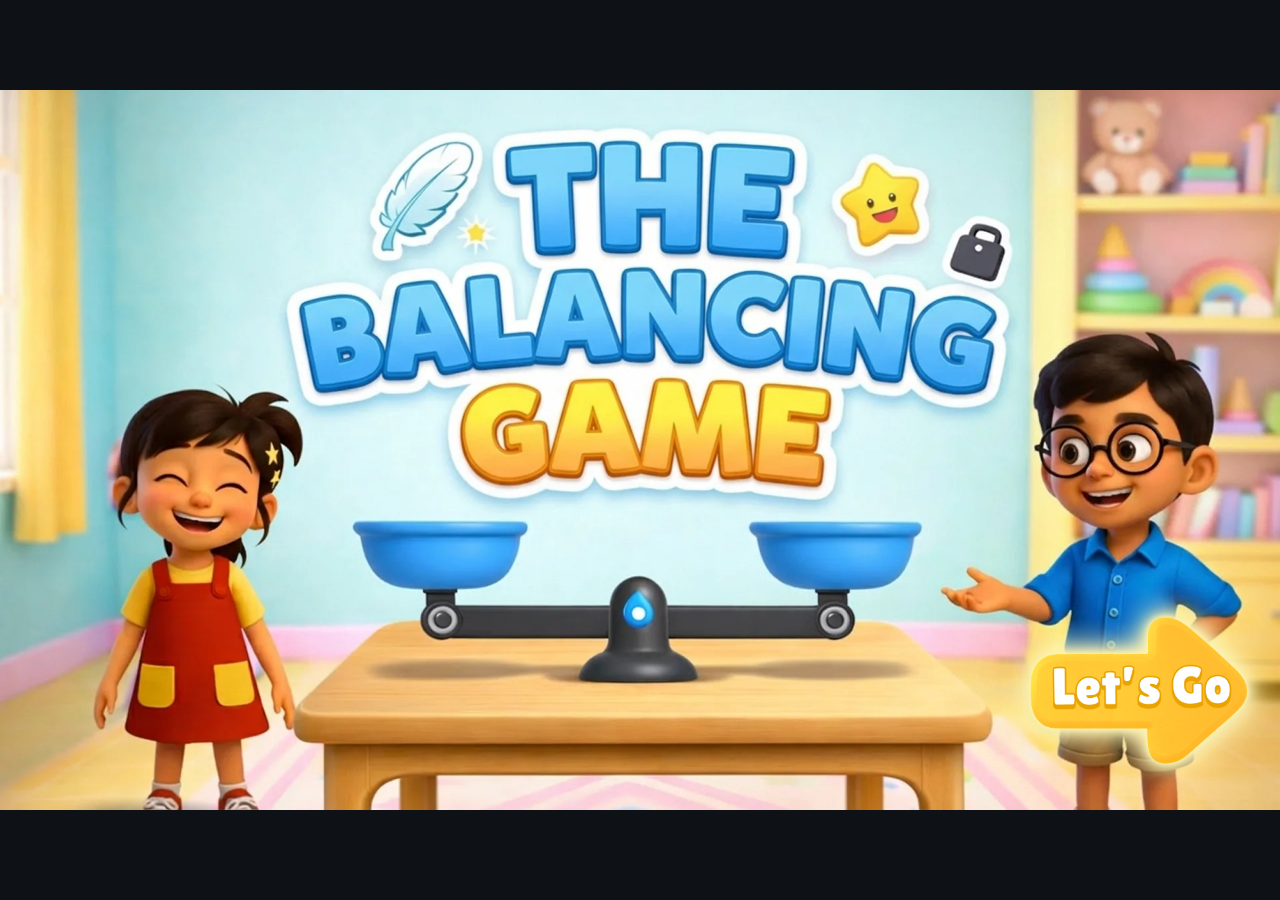
==== fancy-dress-2-web/index.html @ 0a11b591 "Responsive scaling, needle fixes, and WebP asset conversion - Responsive: fit-to-screen (contain) sc" ====
<!DOCTYPE html>
<html lang="en">
<head>
  <meta charset="UTF-8" />
  <meta name="viewport" content="width=device-width, initial-scale=1.0, maximum-scale=1.0, user-scalable=no" />
  <title>Fancy Dress 2 — Balancing Act</title>
  <link rel="stylesheet" href="css/style.css?v=2" />
  <link rel="stylesheet" href="needle-fix.css?v=2" />
</head>
<body>
  <div id="viewport">
    <div id="stage"></div>
  </div>
  <script src="js/data.js"></script>
  <script src="js/engine.js?v=2"></script>
  <script src="js/vo-sync.js"></script>
  <script src="js/controllers.js"></script>
  <script src="js/main.js"></script>
  <script src="needle-fix.js?v=2"></script>

  <!-- God Mode developer & testing suite (remove these tags to ship the learner build) -->
  <link rel="stylesheet" href="god-mode/god-mode.css" />
  <script src="god-mode/god-mode-utils.js"></script>
  <script src="god-mode/god-mode-integration.js"></script>
  <script src="god-mode/god-mode-live-editor.js"></script>
  <script src="god-mode/god-mode-animation-bar.js"></script>
  <script src="god-mode/god-mode-qa.js"></script>
  <script src="god-mode/god-mode-ux-review.js"></script>
  <script src="god-mode/god-mode-vo-debug.js"></script>
  <script src="god-mode/god-mode.js"></script>
</body>
</html>
---- fancy-dress-2-web/css/style.css ----
@font-face {
  font-family: "Lilita One";
  src: url("../assets/fonts/LilitaOne-Regular.ttf") format("truetype");
  font-weight: normal;
  font-display: swap;
}

* { margin: 0; padding: 0; box-sizing: border-box; }
/* no text carets, no accidental text selection, no image dragging anywhere in the game */
#stage, #stage * {
  caret-color: transparent;
  -webkit-user-select: none; -moz-user-select: none; user-select: none;
  -webkit-user-drag: none; -webkit-touch-callout: none;
}
#stage img { -webkit-user-drag: none; user-select: none; pointer-events: none; }
html, body {
  width: 100%; height: 100%; overflow: hidden;
  background: #0e1116;
  font-family: "Lilita One", system-ui, sans-serif;
}
#viewport {
  position: fixed; inset: 0; overflow: hidden;
  display: flex; align-items: center; justify-content: center;
}
#stage {
  position: absolute; left: 50%; top: 50%;
  transform: translate(-50%, -50%) scale(1);
  transform-origin: center center;
  overflow: hidden;
  background: #000;
}

.unode {
  position: absolute;
  transform-origin: 50% 50%;
  will-change: transform;
  pointer-events: none; /* only elements wired with a click handler opt back in (see engine onClick) */
}

.utext { display: flex; overflow: visible; }
.utext-inner {
  font-family: "Lilita One", system-ui, sans-serif;
  line-height: 1.05;
  width: 100%;
  white-space: pre-wrap;
  word-break: break-word;
  letter-spacing: 0.005em;
}

.unode.pressed { filter: brightness(0.92); }
.unode[data-interactable="1"], .unode[data-interactable="0"] { cursor: pointer; }
.unode[data-interactable="0"] { cursor: default; }

/* runtime-spawned cubes */
.cube {
  position: absolute;
  background-repeat: no-repeat;
  background-position: center;
  background-size: contain;
  transform-origin: 50% 50%;
  pointer-events: none;
}

/* simplified hint: pulsing ring on target (stand-in for the animated hand prefab) */
/* soft circular glow fallback (used only where there is no authored glow/hand) */
.hint-ring {
  position: absolute; inset: -8%;
  border-radius: 50%;
  box-shadow: 0 0 0 6px rgba(255, 214, 63, 0.85), 0 0 26px 6px rgba(255, 214, 63, 0.55);
  pointer-events: none;
  animation: hintpulse 0.9s ease-in-out infinite;
}
@keyframes hintpulse {
  0%, 100% { transform: scale(1); opacity: 0.95; }
  50% { transform: scale(1.06); opacity: 0.5; }
}

/* animated hand / pointer nudge (tutorial cue) */
/* frame_00_delay-0.02s.webp is a large, mostly-transparent square canvas with the
   pointing hand centred, so the box is sized generously and the animation plays itself. */
.hint-hand {
  position: absolute;
  width: 210px; height: 210px;   /* JS anchors the gif's fingertip onto the target */
  background: url('../assets/img/frame_00_delay-0.02s.webp') center/contain no-repeat;
  pointer-events: none;
  z-index: 60;
  transform-origin: 50% 38%;
  animation: handtap 1.1s ease-in-out infinite;
  filter: drop-shadow(0 6px 8px rgba(0,0,0,0.28));
}
@keyframes handtap {
  0%, 100% { transform: translate(0, 10px) scale(1); }
  45%      { transform: translate(0, -4px) scale(0.96); }
  60%      { transform: translate(0, -4px) scale(0.96); }
}
@media (prefers-reduced-motion: reduce) {
  .hint-hand { animation: none; }
  .hint-ring { animation: none; }
  #rotate-overlay .rotate-phone { animation: none; }
}

/* "Please rotate your device" overlay — shown on touch devices in portrait */
#rotate-overlay {
  position: fixed; inset: 0;
  display: none;
  flex-direction: column;
  align-items: center; justify-content: center;
  background: #0e1116;
  color: #fff;
  text-align: center;
  padding: 24px;
  z-index: 100000;
}
#rotate-overlay.show { display: flex; }
#rotate-overlay .rotate-phone {
  font-size: 84px;
  line-height: 1;
  transform-origin: 50% 50%;
  animation: rotatehint 1.8s ease-in-out infinite;
}
#rotate-overlay .rotate-text {
  font-family: "Lilita One", system-ui, sans-serif;
  font-size: 28px;
  margin-top: 22px;
}
#rotate-overlay .rotate-sub {
  font-family: system-ui, sans-serif;
  font-size: 15px;
  opacity: 0.65;
  margin-top: 10px;
}
@keyframes rotatehint {
  0%, 28%   { transform: rotate(0deg); }
  60%, 100% { transform: rotate(-90deg); }
}

/* confetti */
.confetti-layer { position: absolute; inset: 0; pointer-events: none; z-index: 9999; overflow: visible; }
.confetti-piece { position: absolute; border-radius: 2px; will-change: transform, opacity; }
---- fancy-dress-2-web/needle-fix.css ----
#stage [data-name="needle"] {
  position: absolute !important;

  /* Automatically centers an 87px needle.
     For a 251px parent, this becomes left: 82px. */
  left: calc(50% - 43.5px) !important;
  top: 100px !important;

  width: 87px !important;
  height: 97px !important;

  /* Pivot on the bearing dot (~62% down) where the needle meets the fulcrum, so
     the tip sweeps a wide, obvious arc like a real gauge — a centre pivot just
     spins it in place and the tilt barely reads. */
  transform-origin: 50% 62% !important;

  will-change: transform;
  pointer-events: none;
}
---- fancy-dress-2-web/god-mode/god-mode.css ----
/* god-mode.css — self-contained styling for the Balancing Act God Mode suite.
   All panels are position:fixed at very high z-index, OUTSIDE the scaled #stage,
   so they render crisp at native size regardless of the game's zoom. */

:root {
  --godAccent:  #3DF5C4;
  --godAccent2: #7C6BFF;
  --godPink:    #FF6FD8;
  --godInk:     #EAF6FF;
  --godMuted:   rgba(190,215,230,.62);
  --godGlass:   rgba(18,24,34,.92);
  --godGlassHi: rgba(40,52,72,.6);
  --godLine:    rgba(120,170,200,.16);
  --godRed:     #ff6b6b;
  --godGreen:   #3bceac;
  --godAmber:   #ffb648;
}

#godModeRoot, #godBadge, #uxPanel, #gmAnimBar, #gmEditPanel, #gmSelBox { font-family: system-ui, -apple-system, "Segoe UI", sans-serif; }

/* ---------------- badge ---------------- */
#godBadge {
  position: fixed; top: 10px; left: 50%; transform: translateX(-50%);
  z-index: 100002; padding: 6px 14px; border-radius: 20px;
  background: linear-gradient(90deg, var(--godAccent), var(--godAccent2));
  color: #06121a; font-weight: 800; letter-spacing: .05em; font-size: 13px;
  box-shadow: 0 4px 20px rgba(61,245,196,.4); cursor: pointer; user-select: none;
  animation: godBadgePulse 1.6s ease-in-out infinite;
}
@keyframes godBadgePulse { 0%,100%{ box-shadow:0 4px 20px rgba(61,245,196,.35);} 50%{ box-shadow:0 4px 30px rgba(124,107,255,.6);} }

/* ---------------- main panel ---------------- */
#godPanel {
  position: fixed; top: 14px; right: 14px; width: 320px; max-height: 92vh;
  z-index: 100000; display: flex; flex-direction: column;
  background: var(--godGlass); color: var(--godInk);
  border: 1px solid var(--godLine); border-radius: 14px; overflow: hidden;
  box-shadow: 0 18px 60px rgba(0,0,0,.55); backdrop-filter: blur(14px) saturate(1.3);
  -webkit-backdrop-filter: blur(14px) saturate(1.3);
}
#godPanelHeader {
  display: flex; align-items: center; justify-content: space-between;
  padding: 10px 12px; cursor: grab; user-select: none;
  background: linear-gradient(90deg, rgba(61,245,196,.18), rgba(124,107,255,.18));
  border-bottom: 1px solid var(--godLine);
}
#godPanelHeader:active { cursor: grabbing; }
.godTitle { font-weight: 800; font-size: 13px; }
#godMinBtn {
  width: 24px; height: 24px; border-radius: 6px; border: 1px solid var(--godLine);
  background: var(--godGlassHi); color: var(--godInk); cursor: pointer; font-size: 16px; line-height: 1;
}
#godPanelBody { overflow-y: auto; padding: 4px 12px 12px; }
#godPanel.godMin #godPanelBody { display: none; }

.godSec { padding: 8px 0; border-bottom: 1px solid var(--godLine); }
.godSec:last-child { border-bottom: none; }
.godSec h4 { margin: 4px 0 6px; font-size: 11px; text-transform: uppercase; letter-spacing: .08em; color: var(--godMuted); }
.godBtns { display: flex; flex-wrap: wrap; gap: 6px; margin-bottom: 4px; }
.godChks { display: flex; flex-wrap: wrap; gap: 8px; font-size: 12px; }
.godChks label { display: flex; align-items: center; gap: 5px; cursor: pointer; }
.godHint { font-size: 10.5px; color: var(--godMuted); line-height: 1.5; margin-top: 6px; }

#godPanel button, .gmEditBtn, .gmAnimBtn, .uxClose {
  border: 1px solid var(--godLine); background: var(--godGlassHi); color: var(--godInk);
  padding: 6px 9px; border-radius: 8px; font-size: 12px; cursor: pointer; transition: .12s;
}
#godPanel button:hover, .gmEditBtn:hover, .gmAnimBtn:hover { background: rgba(61,245,196,.22); border-color: var(--godAccent); }
#godPanel button.on { background: linear-gradient(90deg, var(--godAccent), var(--godAccent2)); color: #06121a; font-weight: 700; }
.godPrimary { background: linear-gradient(90deg, rgba(61,245,196,.35), rgba(124,107,255,.35)) !important; font-weight: 700; }

/* qa output */
#qaOutput { margin-top: 6px; max-height: 190px; overflow-y: auto; font: 11.5px/1.5 ui-monospace, Menlo, Consolas, monospace; background: rgba(0,0,0,.28); border-radius: 8px; padding: 6px 8px; }
.qa-line { white-space: pre-wrap; }
.qa-header { color: var(--godAccent); font-weight: 700; margin-top: 4px; }
.qa-pass { color: var(--godGreen); }
.qa-fail { color: var(--godRed); font-weight: 600; }
.qa-warn { color: var(--godAmber); }
.qa-info { color: var(--godMuted); }

/* VO sync debugger readout */
#voOutput { margin-top: 6px; font: 11.5px/1.5 ui-monospace, Menlo, Consolas, monospace; background: rgba(0,0,0,.28); border-radius: 8px; padding: 6px 8px; min-height: 8px; }
#voOutput:empty { display: none; }
.vo-row { display: flex; justify-content: space-between; gap: 10px; }
.vo-row span { color: var(--godMuted); }
.vo-row b { color: #e8ecff; font-weight: 600; }
.vo-ok b, .vo-ok { color: var(--godGreen); }
.vo-bad b, .vo-bad { color: var(--godRed); }
.vo-verdict { font-weight: 700; margin-bottom: 4px; }

/* scrollbars */
#godPanelBody::-webkit-scrollbar, #qaOutput::-webkit-scrollbar, #uxOutput::-webkit-scrollbar, #gmAnimBar::-webkit-scrollbar { width: 8px; }
#godPanelBody::-webkit-scrollbar-thumb, #qaOutput::-webkit-scrollbar-thumb, #uxOutput::-webkit-scrollbar-thumb { background: rgba(124,107,255,.5); border-radius: 8px; }

/* ---------------- UX panel ---------------- */
#uxPanel {
  position: fixed; bottom: 14px; left: 14px; width: 340px; max-height: 60vh; z-index: 100001;
  display: flex; flex-direction: column; background: var(--godGlass); color: var(--godInk);
  border: 1px solid var(--godLine); border-radius: 14px; overflow: hidden;
  box-shadow: 0 18px 60px rgba(0,0,0,.55); backdrop-filter: blur(14px);
}
.uxHeader { display: flex; align-items: center; justify-content: space-between; padding: 9px 12px; font-weight: 800; font-size: 12px; background: linear-gradient(90deg, rgba(255,111,216,.2), rgba(124,107,255,.2)); border-bottom: 1px solid var(--godLine); }
.uxClose { width: 22px; height: 22px; padding: 0; }
#uxOutput { overflow-y: auto; padding: 8px 12px; font: 12px/1.55 system-ui; }
.ux-line { margin: 2px 0; }
.ux-header { color: var(--godPink); font-weight: 700; margin-top: 6px; }
.ux-issue { color: var(--godRed); }
.ux-warn { color: var(--godAmber); }
.ux-good { color: var(--godGreen); }
.ux-info { color: var(--godMuted); }

/* on-stage highlights */
.uxIssue { outline: 3px solid var(--godRed) !important; outline-offset: 1px; box-shadow: 0 0 14px rgba(255,107,107,.7) !important; }
.uxWarning { outline: 3px solid var(--godAmber) !important; outline-offset: 1px; }
.uxGood { outline: 2px solid var(--godGreen) !important; outline-offset: 1px; }

/* ---------------- Live Layout Editor ---------------- */
#gmEditPanel {
  position: fixed; top: 14px; left: 14px; width: 300px; max-height: 92vh; z-index: 100001;
  display: flex; flex-direction: column; background: var(--godGlass); color: var(--godInk);
  border: 1px solid var(--godLine); border-radius: 14px; overflow: hidden; box-shadow: 0 18px 60px rgba(0,0,0,.55);
  backdrop-filter: blur(14px);
}
.gmEditHead { display: flex; align-items: center; justify-content: space-between; padding: 9px 12px; font-weight: 800; font-size: 12px; background: linear-gradient(90deg, rgba(61,245,196,.2), rgba(124,107,255,.2)); border-bottom: 1px solid var(--godLine); }
.gmEditClose { width: 22px; height: 22px; border: 1px solid var(--godLine); background: var(--godGlassHi); color: var(--godInk); border-radius: 6px; cursor: pointer; }
.gmEditBody { padding: 10px 12px; overflow-y: auto; }
.gmEditSelect, .gmAnimSelect { width: 100%; padding: 6px; border-radius: 8px; background: var(--godGlassHi); color: var(--godInk); border: 1px solid var(--godLine); font-size: 12px; margin-bottom: 8px; }
.gmEditRow2 { display: flex; flex-wrap: wrap; gap: 6px; margin: 6px 0; }
.gmEditChk { display: flex; align-items: center; gap: 4px; font-size: 11.5px; }
.gmEditFields { display: grid; grid-template-columns: 1fr 1fr; gap: 6px; margin: 8px 0; }
.gmEditField { display: flex; flex-direction: column; font-size: 10.5px; color: var(--godMuted); }
.gmEditField input { padding: 5px 6px; border-radius: 6px; border: 1px solid var(--godLine); background: rgba(0,0,0,.25); color: var(--godInk); font-size: 12px; }
.gmEditText { width: 100%; border-radius: 8px; border: 1px solid var(--godLine); background: rgba(0,0,0,.25); color: var(--godInk); padding: 6px; font-size: 12px; resize: vertical; }
.gmEditWarn { border-color: var(--godRed) !important; color: #ffd0d0 !important; }
.gmEditMsg { font-size: 11px; color: var(--godAccent); min-height: 14px; margin-top: 6px; }

/* selection box */
#gmSelBox { position: fixed; z-index: 100003; border: 2px solid var(--godAccent); pointer-events: none; }
#gmSelBox .gmSelH { position: absolute; width: 11px; height: 11px; background: var(--godAccent); border: 1px solid #06121a; border-radius: 2px; pointer-events: auto; }
#gmSelBox .gmSelLabel { position: absolute; top: -22px; left: 0; background: var(--godAccent); color: #06121a; font: 700 11px system-ui; padding: 1px 6px; border-radius: 5px; white-space: nowrap; }
.gmSelH-nw{left:-6px;top:-6px;cursor:nwse-resize}.gmSelH-n{left:calc(50% - 5px);top:-6px;cursor:ns-resize}.gmSelH-ne{right:-6px;top:-6px;cursor:nesw-resize}
.gmSelH-e{right:-6px;top:calc(50% - 5px);cursor:ew-resize}.gmSelH-se{right:-6px;bottom:-6px;cursor:nwse-resize}.gmSelH-s{left:calc(50% - 5px);bottom:-6px;cursor:ns-resize}
.gmSelH-sw{left:-6px;bottom:-6px;cursor:nesw-resize}.gmSelH-w{left:-6px;top:calc(50% - 5px);cursor:ew-resize}

/* ---------------- Animation Ideas bar ---------------- */
#gmAnimBar {
  position: fixed; bottom: 14px; right: 14px; width: 320px; max-height: 60vh; z-index: 100001; overflow-y: auto;
  background: var(--godGlass); color: var(--godInk); border: 1px solid var(--godLine); border-radius: 14px;
  padding: 10px 12px; box-shadow: 0 18px 60px rgba(0,0,0,.55); backdrop-filter: blur(14px); font-size: 12px;
}
.gmAnimRow { display: flex; flex-wrap: wrap; gap: 6px; margin: 6px 0; align-items: center; }
.gmAnimHead { font-size: 12px; }
.gmAnimChips { display: flex; flex-wrap: wrap; gap: 6px; margin: 6px 0; }
.gmAnimChip { border: 1px solid var(--godLine); background: var(--godGlassHi); color: var(--godInk); padding: 5px 8px; border-radius: 14px; font-size: 11.5px; cursor: pointer; }
.gmAnimChip:hover { border-color: var(--godAccent); }
.gmAnimChip.previewing { background: rgba(61,245,196,.25); border-color: var(--godAccent); }
.gmAnimChip.applied { background: linear-gradient(90deg, var(--godAccent), var(--godAccent2)); color: #06121a; font-weight: 700; }
.gmAnimCode { margin-top: 8px; background: rgba(0,0,0,.35); border-radius: 8px; padding: 8px; }
.gmAnimCode pre { white-space: pre-wrap; font: 11px/1.5 ui-monospace, Consolas, monospace; color: #cfe; max-height: 160px; overflow: auto; }
.gmAnimToast { color: var(--godAccent); font-size: 11px; min-height: 14px; }

/* ---------------- visual debug overlays ---------------- */
body.godShowBounds #stage .unode { outline: 1px solid rgba(61,245,196,.45); }
body.godShowTextBoxes #stage .utext { outline: 1px dashed var(--godPink); outline-offset: -1px; }
body.godShowSlots #stage .cube,
body.godShowSlots #stage [data-name^="Ball"] { outline: 2px solid var(--godAccent2); }
body.godShowSafeArea #stage::after {
  content: ""; position: absolute; left: 5%; top: 5%; right: 5%; bottom: 5%;
  border: 2px dashed rgba(124,107,255,.8); pointer-events: none; z-index: 99998;
}
body.godPauseAnimations #stage *, body.godPauseAnimations .hint-hand, body.godPauseAnimations .confetti-piece { animation-play-state: paused !important; }
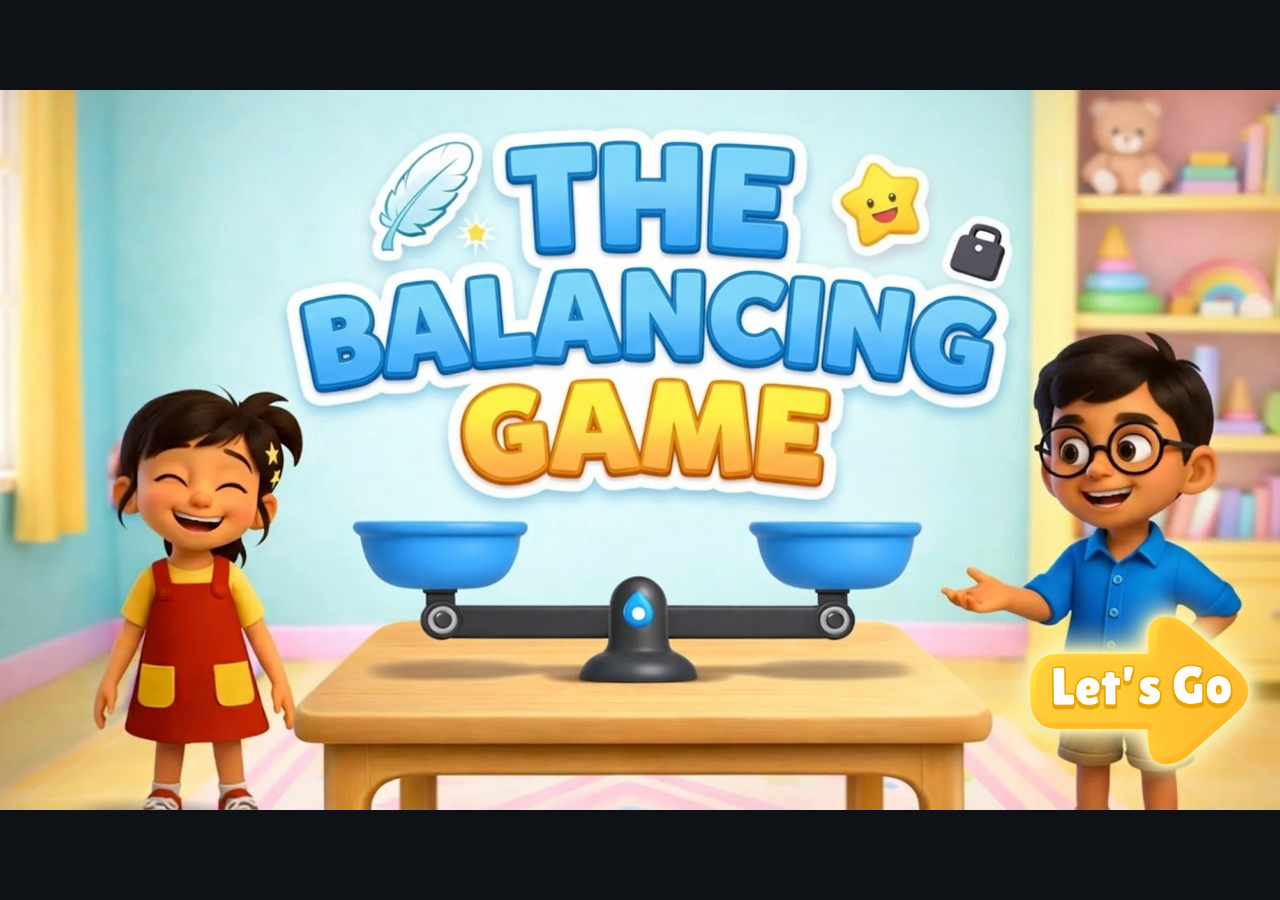
==== commit 520170f8: "QA pass: item seating, block stacking, asset warm-up, confetti cheer, narration cues Item seating (f" ====
--- a/fancy-dress-2-web/index.html
+++ b/fancy-dress-2-web/index.html
@@ -4,7 +4,10 @@
   <meta charset="UTF-8" />
   <meta name="viewport" content="width=device-width, initial-scale=1.0, maximum-scale=1.0, user-scalable=no" />
   <title>Fancy Dress 2 — Balancing Act</title>
-  <link rel="stylesheet" href="css/style.css?v=2" />
+  <!-- The display face is used by the very first line of text; preloading it means the text is
+       drawn in Lilita One from the start instead of swapping fonts and re-flowing. -->
+  <link rel="preload" href="assets/fonts/LilitaOne-Regular.ttf" as="font" type="font/ttf" crossorigin />
+  <link rel="stylesheet" href="css/style.css?v=8" />
   <link rel="stylesheet" href="needle-fix.css?v=2" />
 </head>
 <body>
@@ -12,9 +15,10 @@
     <div id="stage"></div>
   </div>
   <script src="js/data.js"></script>
-  <script src="js/engine.js?v=2"></script>
-  <script src="js/vo-sync.js"></script>
-  <script src="js/controllers.js"></script>
+  <script src="js/sfx.js?v=8"></script>
+  <script src="js/engine.js?v=8"></script>
+  <script src="js/vo-sync.js?v=8"></script>
+  <script src="js/controllers.js?v=8"></script>
   <script src="js/main.js"></script>
   <script src="needle-fix.js?v=2"></script>
 
--- a/fancy-dress-2-web/css/style.css
+++ b/fancy-dress-2-web/css/style.css
@@ -137,3 +137,24 @@
 /* confetti */
 .confetti-layer { position: absolute; inset: 0; pointer-events: none; z-index: 9999; overflow: visible; }
 .confetti-piece { position: absolute; border-radius: 2px; will-change: transform, opacity; }
+
+/* "pop" cue — the thing being named bounces as the narration reaches its name, so the words
+   and the objects on screen are tied together. Driven by Engine.pop(); two keyframe sets
+   because spawned blocks are centred with a translate that the animation must preserve. */
+@keyframes vopop {
+  0%   { transform: scale(1); }
+  32%  { transform: scale(1.13); }
+  62%  { transform: scale(0.985); }
+  100% { transform: scale(1); }
+}
+@keyframes vopop-centred {
+  0%   { transform: translate(-50%, -50%) scale(1); }
+  32%  { transform: translate(-50%, -50%) scale(1.15); }
+  62%  { transform: translate(-50%, -50%) scale(0.985); }
+  100% { transform: translate(-50%, -50%) scale(1); }
+}
+.vo-pop { animation: vopop 0.5s cubic-bezier(.34, 1.4, .64, 1) both; }
+.cube:not(.plate-sample).vo-pop { animation-name: vopop-centred; }
+@media (prefers-reduced-motion: reduce) {
+  .vo-pop { animation: none; }
+}
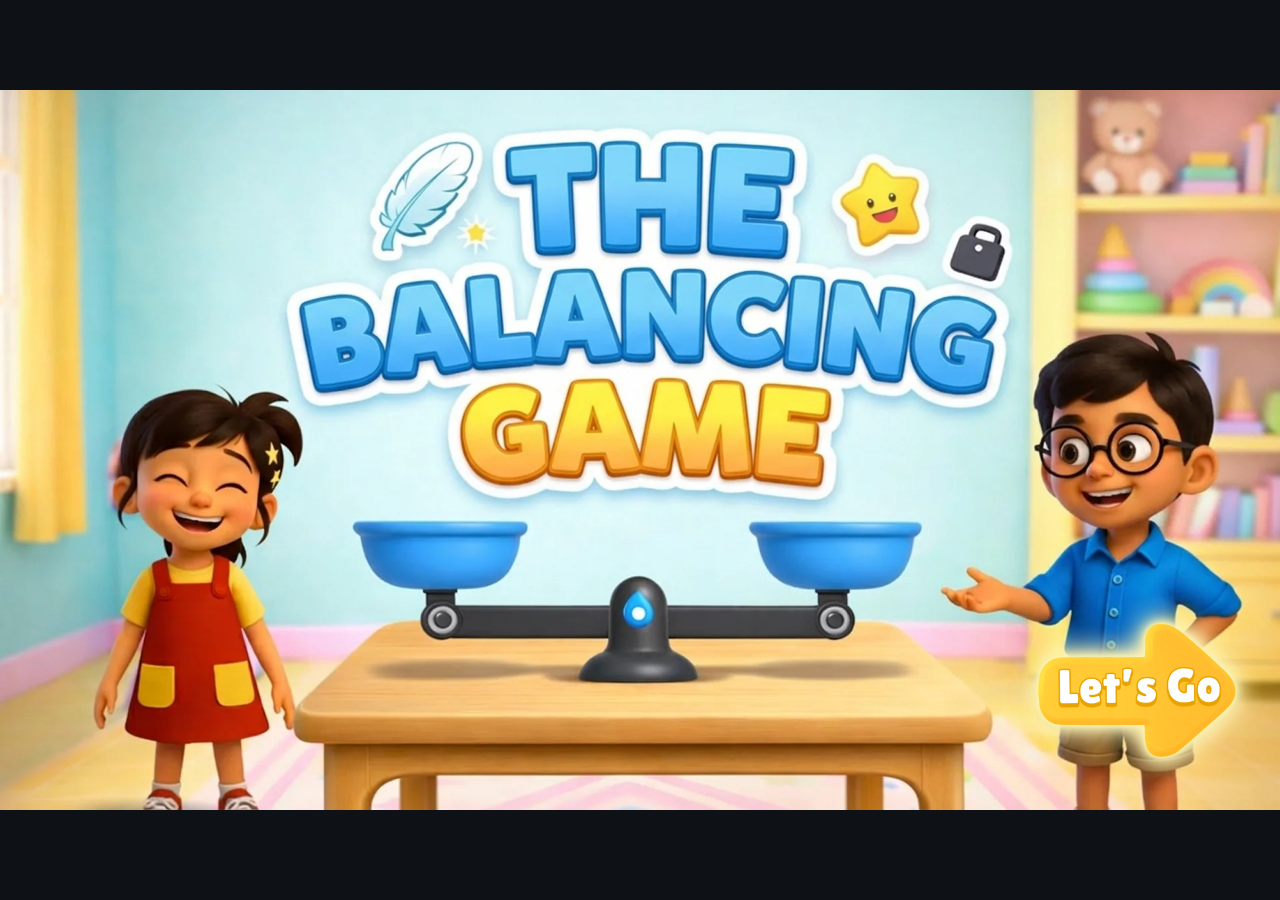
==== commit 99671aed: "Fix QA cursor, lock-out, feedback and idle-nudge defects across all levels Cursor and locked-state (" ====
--- a/fancy-dress-2-web/index.html
+++ b/fancy-dress-2-web/index.html
@@ -7,7 +7,7 @@
   <!-- The display face is used by the very first line of text; preloading it means the text is
        drawn in Lilita One from the start instead of swapping fonts and re-flowing. -->
   <link rel="preload" href="assets/fonts/LilitaOne-Regular.ttf" as="font" type="font/ttf" crossorigin />
-  <link rel="stylesheet" href="css/style.css?v=8" />
+  <link rel="stylesheet" href="css/style.css?v=28" />
   <link rel="stylesheet" href="needle-fix.css?v=2" />
 </head>
 <body>
@@ -16,9 +16,9 @@
   </div>
   <script src="js/data.js"></script>
   <script src="js/sfx.js?v=8"></script>
-  <script src="js/engine.js?v=8"></script>
+  <script src="js/engine.js?v=31"></script>
   <script src="js/vo-sync.js?v=8"></script>
-  <script src="js/controllers.js?v=8"></script>
+  <script src="js/controllers.js?v=30"></script>
   <script src="js/main.js"></script>
   <script src="needle-fix.js?v=2"></script>
 
--- a/fancy-dress-2-web/css/style.css
+++ b/fancy-dress-2-web/css/style.css
@@ -11,6 +11,14 @@
   caret-color: transparent;
   -webkit-user-select: none; -moz-user-select: none; user-select: none;
   -webkit-user-drag: none; -webkit-touch-callout: none;
+  /* No platform tap flash. A wired control keeps pointer-events:auto even while it is switched off,
+     so mobile Chromium and WebKit count it as a tap target and paint their own translucent blue
+     rectangle over it the moment a finger lands — before any script runs, and regardless of the
+     interactable guard that correctly refuses the tap. That is what made a completed option card
+     appear to highlight on the post-answer screen while nothing actually happened, and why it only
+     showed on touch devices. This suppresses the browser's overlay only; the game's own pressed and
+     locked-out styling is untouched. */
+  -webkit-tap-highlight-color: transparent;
 }
 #stage img { -webkit-user-drag: none; user-select: none; pointer-events: none; }
 html, body {
@@ -48,8 +56,82 @@
 }
 
 .unode.pressed { filter: brightness(0.92); }
-.unode[data-interactable="1"], .unode[data-interactable="0"] { cursor: pointer; }
+
+/* ---- primary buttons: Next / finalNext / Try again / Check ----
+   The authored art is the same flat pill for all four — one solid blue, no bevel, no shadow — so on
+   the wooden table it reads as a painted-on label rather than something to press. drop-shadow()
+   follows the sprite's own alpha, so a hard offset shadow in a darker blue gives the pill a solid
+   bottom lip: the bump. No art is replaced; the sprite is untouched.
+
+   Two states, nothing else — no shine, no flash:
+     up    — sitting on an 8px bump, waiting to be pressed
+     down  — .pressed: margin-top pushes the button 8px down while the lip shrinks to 0, so the cap
+             physically travels into its own base and the whole thing goes a dark tone.
+
+   The travel uses margin-top, not transform: these nodes carry an inline transform from setScale()
+   (Next breathes, Try again pulses) that a transform here would overwrite. Margins apply to
+   absolutely positioned elements, so it moves without touching that.
+
+   Names come from the Unity export and vary ("finalNext Btn ", "Tryagain Btn (1)"), hence ^=. */
+.unode:is([data-name="Next Btn"], [data-name^="finalNext Btn"],
+          [data-name^="Tryagain Btn"], [data-name^="Check Btn"]) {
+  filter:
+    drop-shadow(0 8px 0 #1f86ba)                 /* the bump it stands on */
+    drop-shadow(0 11px 9px rgba(15, 40, 58, 0.34));
+  transition: filter 0.08s ease-out, margin-top 0.08s ease-out;
+}
+/* pressed — dark tone, and the cap sinks the full height of the bump */
+.unode:is([data-name="Next Btn"], [data-name^="finalNext Btn"],
+          [data-name^="Tryagain Btn"], [data-name^="Check Btn"]).pressed {
+  margin-top: 8px;
+  filter:
+    drop-shadow(0 0 0 #1f86ba)
+    drop-shadow(0 2px 3px rgba(15, 40, 58, 0.3))
+    brightness(0.78) saturate(0.92);
+}
+/* switched off — same dark tone, sunk and left there, so "not available" and "being pressed" read
+   as one idea rather than two. Driven off [data-interactable], the game's own enabled flag. */
+.unode:is([data-name="Next Btn"], [data-name^="finalNext Btn"],
+          [data-name^="Tryagain Btn"], [data-name^="Check Btn"])[data-interactable="0"] {
+  margin-top: 8px;
+  filter:
+    drop-shadow(0 0 0 #55707f)
+    drop-shadow(0 2px 3px rgba(15, 40, 58, 0.2))
+    brightness(0.7) saturate(0.35);
+}
+
+/* ---- hover ----
+   Mouse only. Gated on (hover: hover) and (pointer: fine) because on a touch screen :hover latches
+   after a tap and the button would stay in its hover shade until something else was touched — the
+   learners are mostly on tablets, so they must never see this.
+   Every rule is also gated on [data-interactable="1"], so a switched-off button never lights up,
+   and carries :not(.pressed) so the press always wins: without it these selectors would be more
+   specific than .pressed and a held button would show its hover shade instead of going down.
+   The three shades read as one progression:  up 1.0  ->  hover 0.93  ->  pressed 0.78. */
+@media (hover: hover) and (pointer: fine) {
+  /* every live control in the game lifts a little — "happens for all buttons" */
+  .unode[data-interactable="1"]:hover:not(.pressed) {
+    filter: brightness(1.07) saturate(1.05);
+  }
+  /* the primary pills get the full treatment: a darker blue, and the bump grows so the cap rises */
+  .unode:is([data-name="Next Btn"], [data-name^="finalNext Btn"],
+            [data-name^="Tryagain Btn"], [data-name^="Check Btn"])[data-interactable="1"]:hover:not(.pressed) {
+    margin-top: -2px;
+    filter:
+      drop-shadow(0 10px 0 #1a7aa8)              /* taller bump, deeper blue */
+      drop-shadow(0 14px 12px rgba(15, 40, 58, 0.38))
+      brightness(0.93) saturate(1.08);
+  }
+}
+/* Cursor is owned by these rules alone — engine onClick never writes it inline, so a button
+   switched off with setInteractable() gives the pointer back instead of keeping it forever.
+   cursor inherits, so the stage alone sets the baseline: a "#stage *" reset here would carry
+   id specificity and outrank the [data-interactable] rules below, killing every real pointer. */
+#stage { cursor: default; }                    /* scenery is never advertised as clickable */
+.unode[data-interactable="1"] { cursor: pointer; }
 .unode[data-interactable="0"] { cursor: default; }
+/* full-screen "tap anywhere" targets accept the tap but are not discrete controls */
+.unode[data-ambient="1"] { cursor: default; }
 
 /* runtime-spawned cubes */
 .cube {
@@ -153,6 +235,17 @@
   62%  { transform: translate(-50%, -50%) scale(0.985); }
   100% { transform: translate(-50%, -50%) scale(1); }
 }
+/* The wrong-answer head-shake lives in Engine.nope() as a tween, not as keyframes here: it has to
+   compose with the inline transform these nodes already carry (a beam tilt, or a setScale). */
+
+/* A control that is out of play says so: it dims and desaturates, and (via [data-interactable="0"]
+   above) stops claiming the pointer cursor. Used for the two answer cards during wrong-answer
+   feedback and for +/-/Check while the block count is being corrected.
+   .locked-pick exempts the card the learner actually chose, so it keeps its red halo and their
+   eye lands on their own answer rather than on the dimming. */
+.unode.locked-out { filter: saturate(0.45) brightness(0.82); opacity: 0.72; transition: filter .22s ease, opacity .22s ease; }
+.unode.locked-out.locked-pick { filter: none; opacity: 1; }
+
 .vo-pop { animation: vopop 0.5s cubic-bezier(.34, 1.4, .64, 1) both; }
 .cube:not(.plate-sample).vo-pop { animation-name: vopop-centred; }
 @media (prefers-reduced-motion: reduce) {
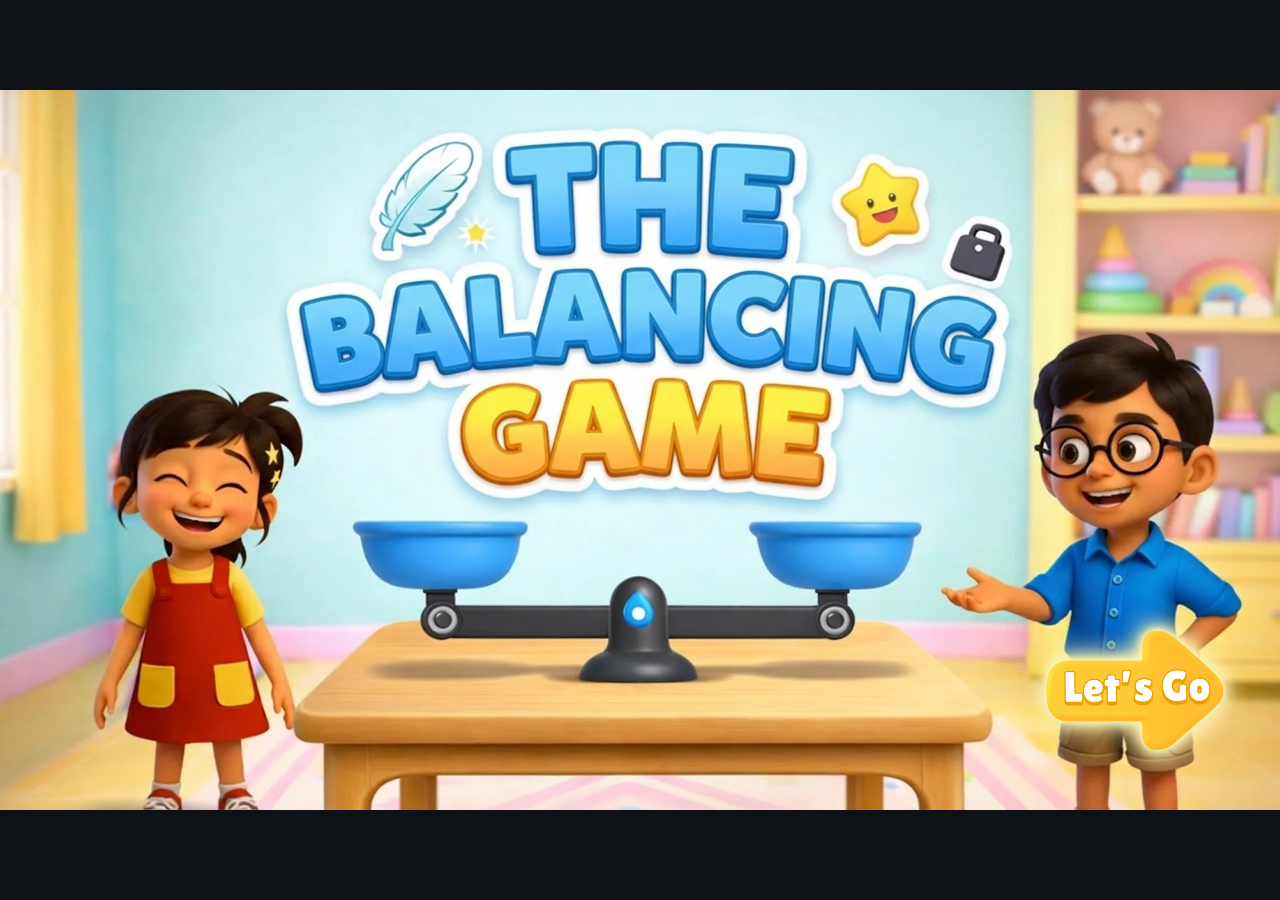
==== commit 5635a83b: "Restore the title voice-over and start it on load, once The clip and its config key were removed fro" ====
--- a/fancy-dress-2-web/index.html
+++ b/fancy-dress-2-web/index.html
@@ -18,7 +18,7 @@
   <script src="js/sfx.js?v=8"></script>
   <script src="js/engine.js?v=31"></script>
   <script src="js/vo-sync.js?v=8"></script>
-  <script src="js/controllers.js?v=30"></script>
+  <script src="js/controllers.js?v=32"></script>
   <script src="js/main.js"></script>
   <script src="needle-fix.js?v=2"></script>
 
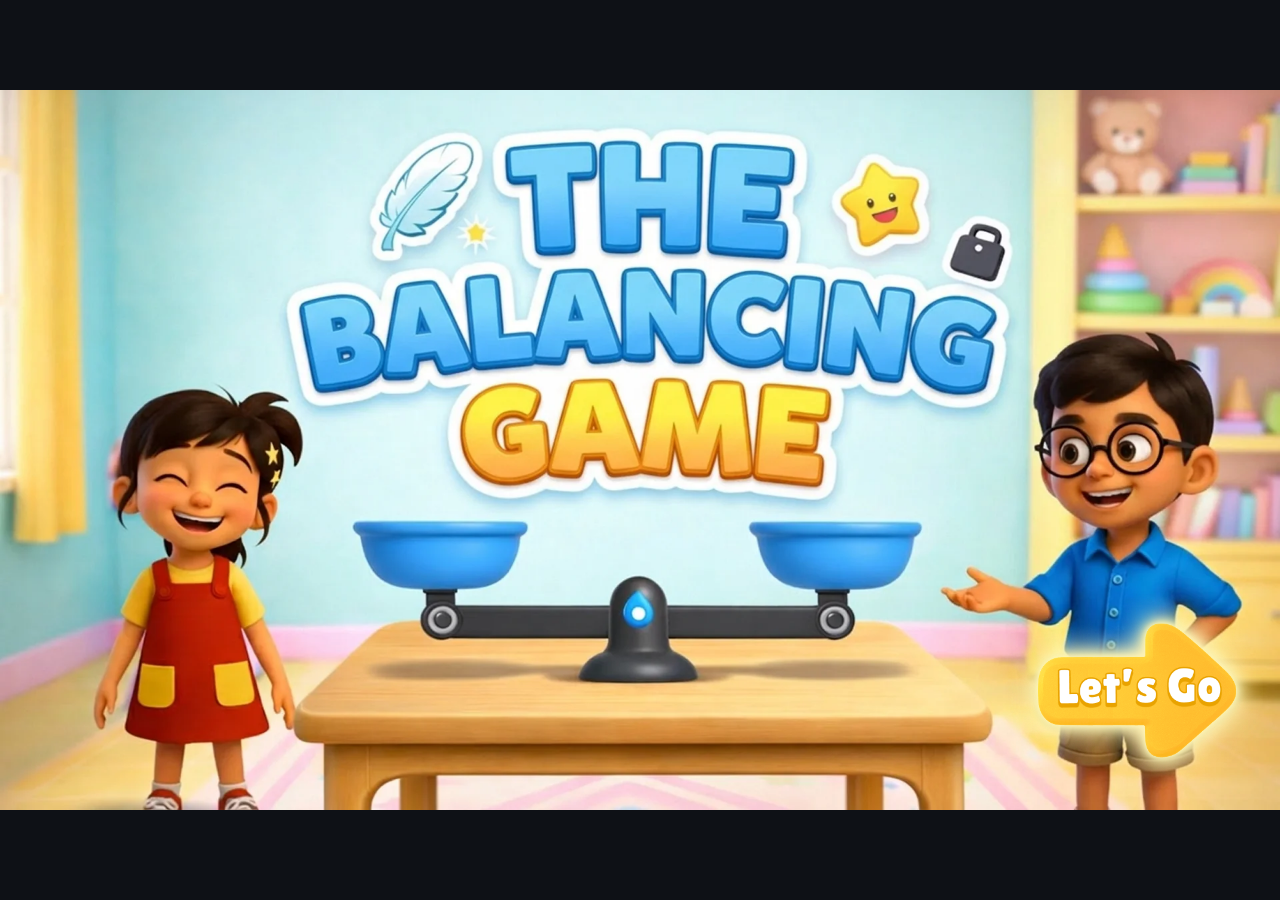
==== commit 89091da8: "Keep asking for the title line instead of giving up after one attempt The line was requested once at" ====
--- a/fancy-dress-2-web/index.html
+++ b/fancy-dress-2-web/index.html
@@ -18,7 +18,7 @@
   <script src="js/sfx.js?v=8"></script>
   <script src="js/engine.js?v=31"></script>
   <script src="js/vo-sync.js?v=8"></script>
-  <script src="js/controllers.js?v=32"></script>
+  <script src="js/controllers.js?v=33"></script>
   <script src="js/main.js"></script>
   <script src="needle-fix.js?v=2"></script>
 
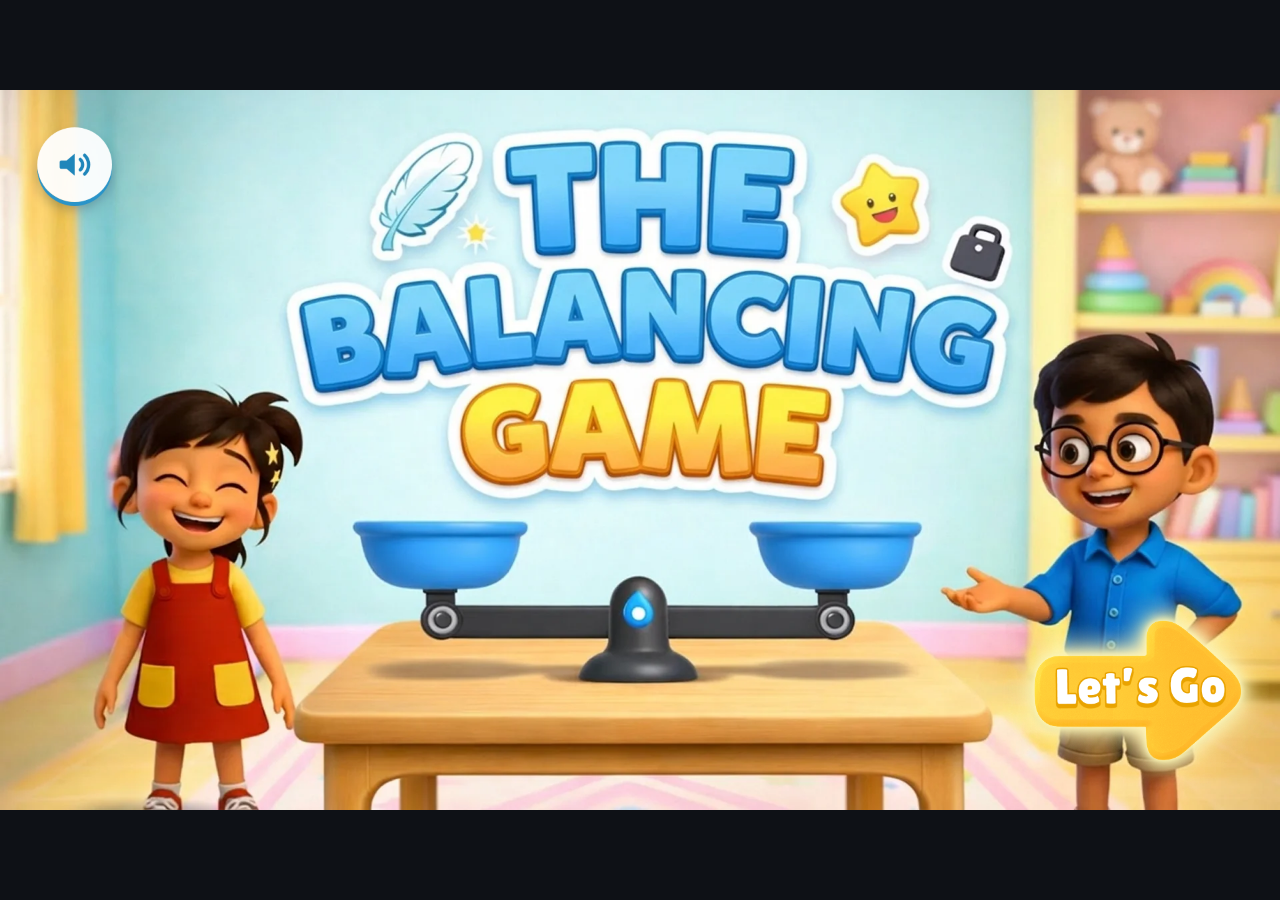
==== commit 12566f1c: "Add the intentional title-line button QA asked for QA's acceptance wording allowed the title voice-o" ====
--- a/fancy-dress-2-web/index.html
+++ b/fancy-dress-2-web/index.html
@@ -7,7 +7,7 @@
   <!-- The display face is used by the very first line of text; preloading it means the text is
        drawn in Lilita One from the start instead of swapping fonts and re-flowing. -->
   <link rel="preload" href="assets/fonts/LilitaOne-Regular.ttf" as="font" type="font/ttf" crossorigin />
-  <link rel="stylesheet" href="css/style.css?v=28" />
+  <link rel="stylesheet" href="css/style.css?v=37" />
   <link rel="stylesheet" href="needle-fix.css?v=2" />
 </head>
 <body>
@@ -18,7 +18,7 @@
   <script src="js/sfx.js?v=8"></script>
   <script src="js/engine.js?v=31"></script>
   <script src="js/vo-sync.js?v=8"></script>
-  <script src="js/controllers.js?v=33"></script>
+  <script src="js/controllers.js?v=36"></script>
   <script src="js/main.js"></script>
   <script src="needle-fix.js?v=2"></script>
 
--- a/fancy-dress-2-web/css/style.css
+++ b/fancy-dress-2-web/css/style.css
@@ -133,6 +133,46 @@
 /* full-screen "tap anywhere" targets accept the tap but are not discrete controls */
 .unode[data-ambient="1"] { cursor: default; }
 
+/* ---- the title-line button on the welcome screen ----
+   Top-left, clear of the title, the children and "Let's go". Sits inside the Intro node so it scales
+   with the stage and leaves with the screen. Its parent has pointer-events:none — a child may opt
+   back in, which is exactly the point: the artwork stays inert and only this is pressable. */
+.intro-vo-btn {
+  position: absolute; left: 56px; top: 56px; width: 112px; height: 112px;
+  border-radius: 50%;
+  background: rgba(255, 255, 255, 0.94);
+  box-shadow: 0 6px 0 #2a94c9, 0 12px 18px rgba(15, 40, 58, 0.28);
+  display: flex; align-items: center; justify-content: center;
+  pointer-events: auto;
+  cursor: pointer;
+  transition: margin-top .08s ease-out, box-shadow .1s ease-out,
+              background-color .1s ease-out, filter .1s ease-out;
+}
+.intro-vo-btn svg { width: 60px; height: 60px; display: block; }
+.intro-vo-btn svg path { fill: #1f86ba; }
+.intro-vo-btn svg path.w1, .intro-vo-btn svg path.w2 {
+  fill: none; stroke: #1f86ba; stroke-width: 2; stroke-linecap: round;
+}
+/* hover — mouse only, and the same language as the game's other buttons: the cap rises, the bump
+   grows, and the blue deepens. Gated on (hover: hover) so it cannot latch on a tablet after a tap. */
+@media (hover: hover) and (pointer: fine) {
+  .intro-vo-btn:hover:not(.pressed) {
+    margin-top: -2px;
+    background: #fff;
+    box-shadow: 0 8px 0 #1a7aa8, 0 15px 22px rgba(15, 40, 58, 0.34);
+  }
+  .intro-vo-btn:hover:not(.pressed) svg path { fill: #17698f; }
+  .intro-vo-btn:hover:not(.pressed) svg path.w1,
+  .intro-vo-btn:hover:not(.pressed) svg path.w2 { stroke: #17698f; }
+}
+/* pressed — sinks onto its own bump, exactly as Next and Check do */
+.intro-vo-btn.pressed {
+  margin-top: 6px;
+  box-shadow: 0 0 0 #2a94c9, 0 3px 6px rgba(15, 40, 58, 0.3);
+  filter: brightness(0.95);
+}
+.intro-vo-btn:focus-visible { outline: 4px solid #1f86ba; outline-offset: 4px; }
+
 /* runtime-spawned cubes */
 .cube {
   position: absolute;
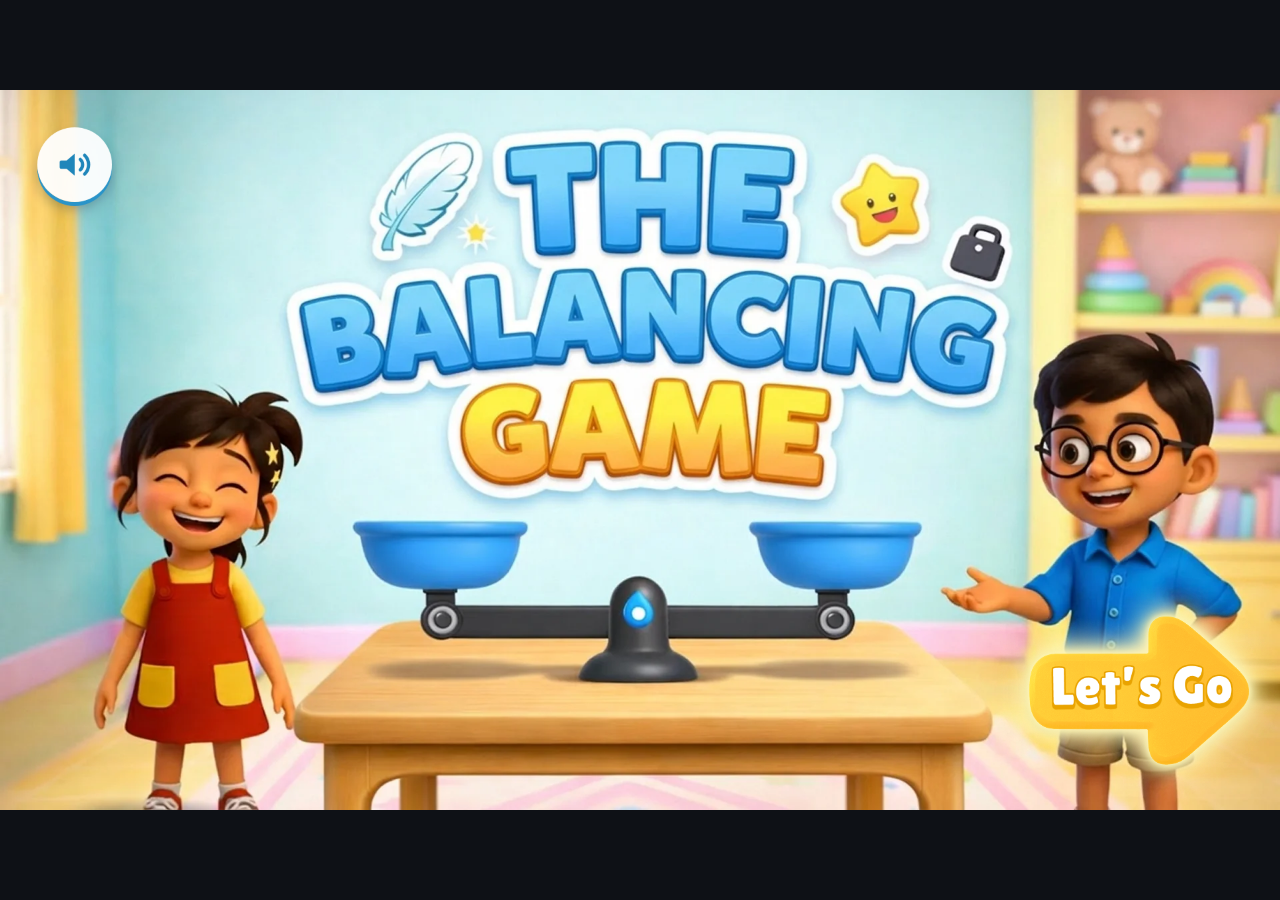
==== commit 882b3c8d: "Remove the first-tap fallback for the title line A tap on the welcome scenery was still starting the" ====
--- a/fancy-dress-2-web/index.html
+++ b/fancy-dress-2-web/index.html
@@ -18,7 +18,7 @@
   <script src="js/sfx.js?v=8"></script>
   <script src="js/engine.js?v=31"></script>
   <script src="js/vo-sync.js?v=8"></script>
-  <script src="js/controllers.js?v=36"></script>
+  <script src="js/controllers.js?v=38"></script>
   <script src="js/main.js"></script>
   <script src="needle-fix.js?v=2"></script>
 
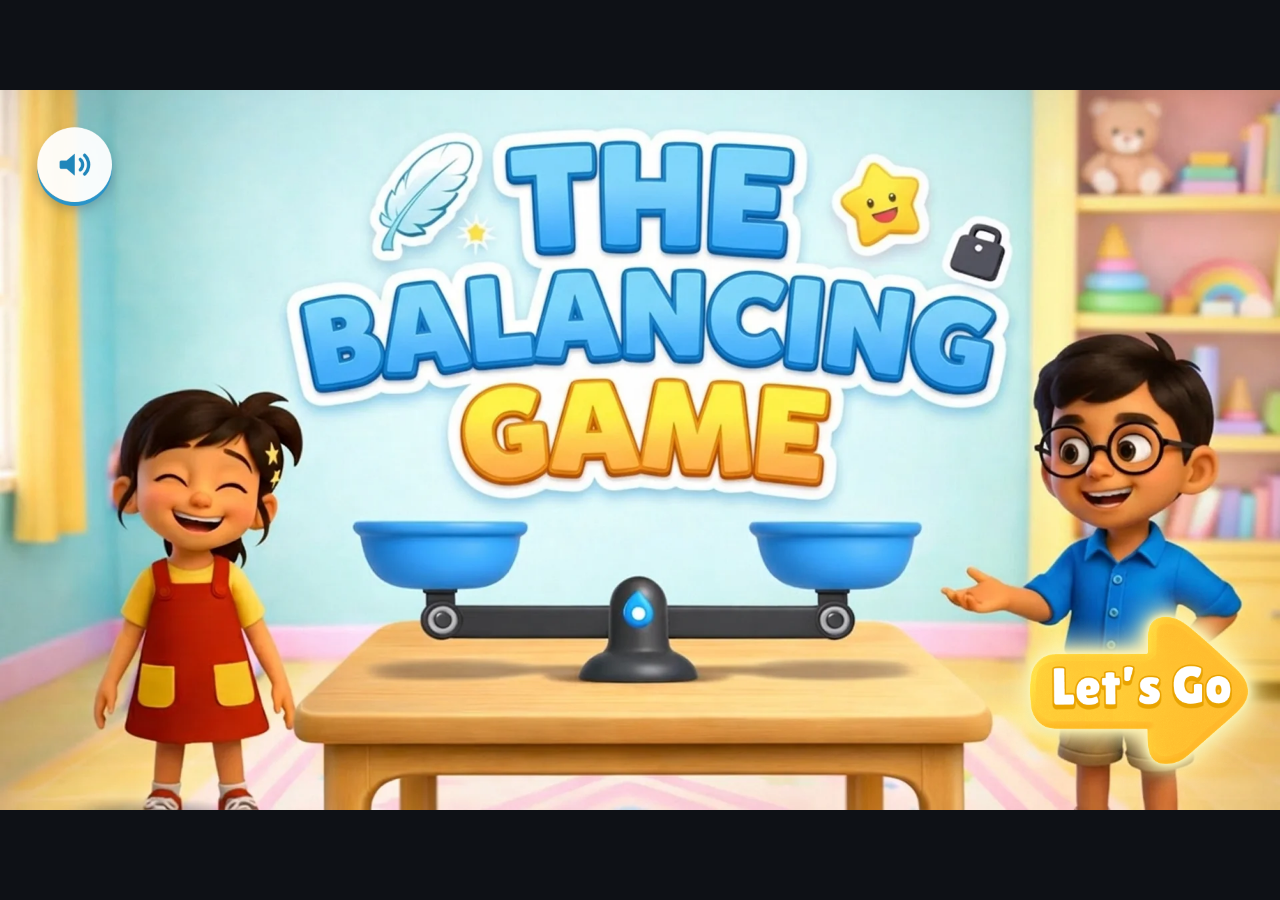
==== commit e0b553dd: "Stop the retry loop becoming a tap handler by the back door Removing the gesture fallback was not en" ====
--- a/fancy-dress-2-web/index.html
+++ b/fancy-dress-2-web/index.html
@@ -18,7 +18,7 @@
   <script src="js/sfx.js?v=8"></script>
   <script src="js/engine.js?v=31"></script>
   <script src="js/vo-sync.js?v=8"></script>
-  <script src="js/controllers.js?v=38"></script>
+  <script src="js/controllers.js?v=39"></script>
   <script src="js/main.js"></script>
   <script src="needle-fix.js?v=2"></script>
 
